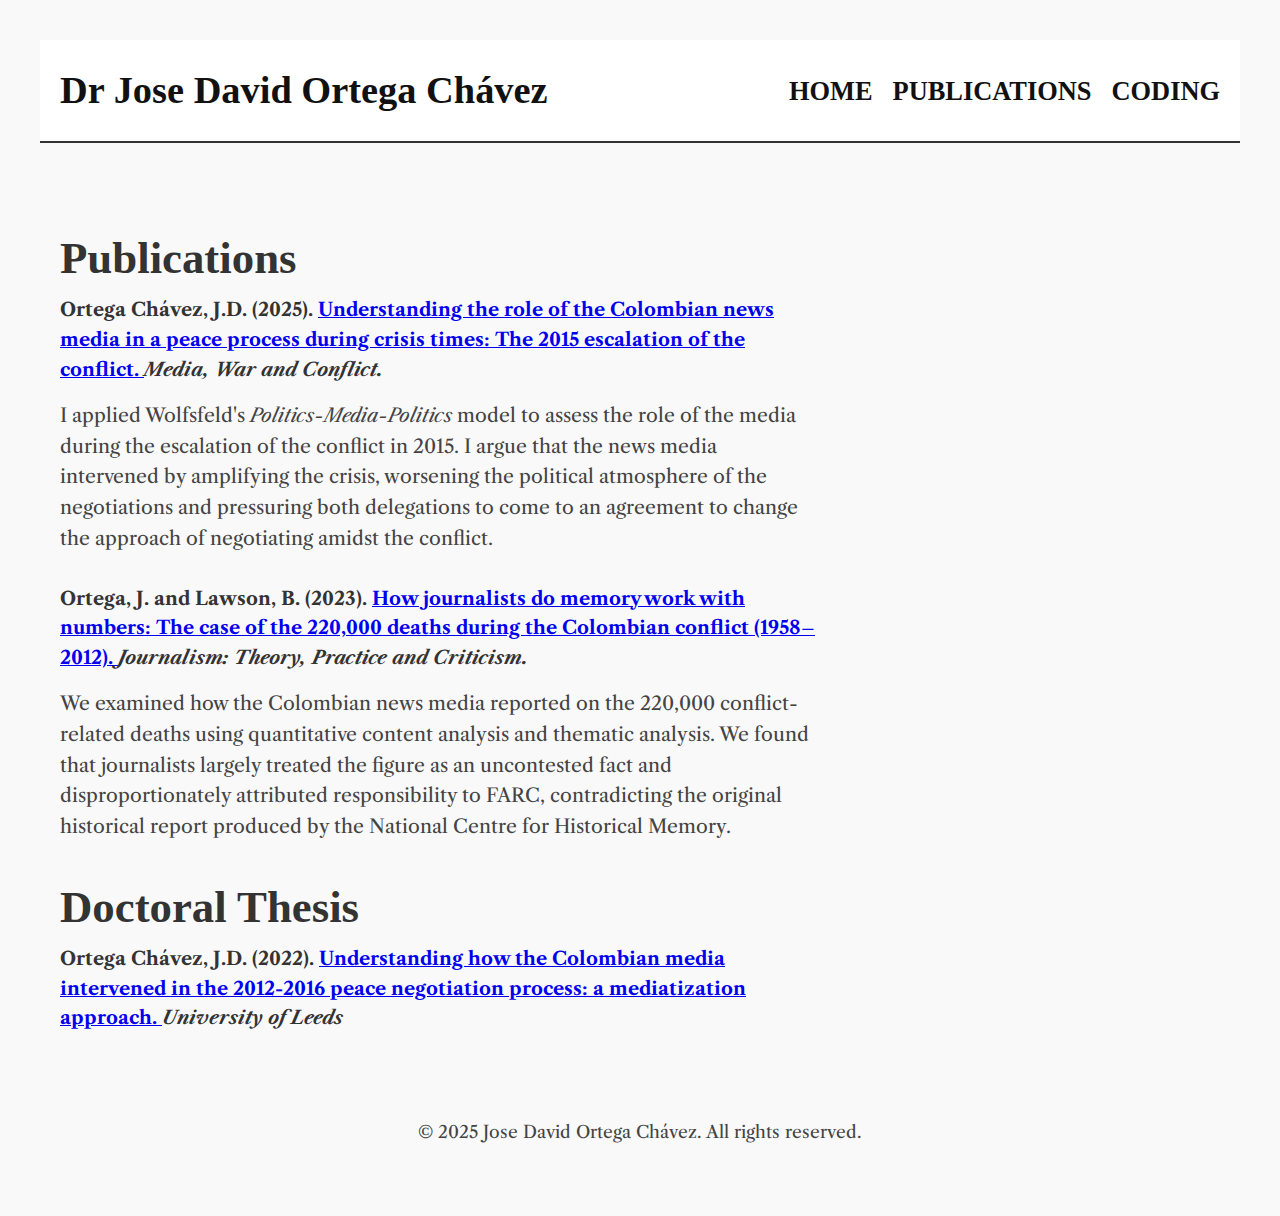
==== pages/publications.html @ 27f41fe3 "First version of the website with Home and Publications pages" ====
<!DOCTYPE html>
<html lang="en">
<head>
    <meta charset="UTF-8">
    <meta name="viewport" content="width=device-width, initial-scale=1.0">
    <title>Publications - Jose David Ortega Chávez</title>
    <link rel="stylesheet" href="../css/style.css">
    <link href="https://fonts.googleapis.com/css2?family=Libre+Caslon+Text:wght@400;700&display=swap" rel="stylesheet">
</head>
<body>
    <header class="banner">
        <h3>Dr Jose David Ortega Chávez</h3>
        <nav>
            <ul>
                <li><a href="../index.html">Home</a></li>
                <li><a href="publications.html">Publications</a></li>
                <li><a href="#">Coding</a></li>
            </ul>
        </nav>
    </header>

    <main>
        <h1>Publications</h1>
        <h3>
            Ortega Chávez, J.D. (2025). 
            <a href="https://journals.sagepub.com/doi/full/10.1177/17506352241307012" target="_blank">
                Understanding the role of the Colombian news media in a peace process during crisis times: The 2015 escalation of the conflict.
            </a> 
            <i>Media, War and Conflict.</i>
        </h3>
            <p>
            I applied Wolfsfeld's <i>Politics-Media-Politics</i> model to assess the role of the media during the escalation of the conflict in 2015. I argue that the news media intervened by amplifying the crisis, worsening the political atmosphere of the negotiations and pressuring both delegations to come to an agreement to change the approach of negotiating amidst the conflict. 
            </p>
        <P></P> 
        <h3>
            Ortega, J. and Lawson, B. (2023). 
            <a href="https://journals.sagepub.com/doi/full/10.1177/14648849221075434" target="_blank">
                How journalists do memory work with numbers: The case of the 220,000 deaths during the Colombian conflict (1958–2012).
            </a> 
            <i> Journalism: Theory, Practice and Criticism.</i>
        </h3>
             <P>
            We examined how the Colombian news media reported on the 220,000 conflict-related deaths using quantitative content analysis and thematic analysis. We found that journalists largely treated the figure as an uncontested fact and disproportionately attributed responsibility to FARC, contradicting the original historical report produced by the National Centre for Historical Memory.
            </P> 

        <h1>Doctoral Thesis</h1>
        <h3>
            Ortega Chávez, J.D. (2022).
            <a href="https://etheses.whiterose.ac.uk/id/eprint/31841/" target="_blank">
                Understanding how the Colombian media intervened in the 2012-2016 peace negotiation process: a mediatization approach.
            </a>
            <i>University of Leeds</i>
        </h3>

       
    </main>

    <footer>
        <p>&copy; 2025 Jose David Ortega Chávez. All rights reserved.</p>
    </footer>
</body>
</html>
---- css/style.css ----
/* Reset browser default styles */
* {
    margin: 0;
    padding: 0;
    box-sizing: border-box;
}

/* General styles */
body {
    font-family: 'Libre Caslon Text', serif; 
    background-color: #f9f9f9; 
    color: #333; 
    text-align: center;
    padding: 40px;
    line-height: 1.6;
}

/* Header */
header {
    display:flex;
    justify-content: space-between;
    align-items: center;
    padding: 20px 40px;
    background: white;
}

header h3 {
    font-family: 'Playfair Display', serif;
    font-size: 1.6em !important;
    font-weight: 700;
    color: #111;
    margin: 0;
}

.banner {
    text-align: center;
    font-size: 24px;
    font-weight: bold;
    padding: 20px;
    border-bottom: 2px solid #333;
}

/* Navigation Menu */
nav ul {
    list-style: none;
    display: flex; 
    gap: 20px;
}

nav ul li {
    display: inline;
}

nav ul li a {
    font-family: 'Playfair Display', serif; 
    font-size: 1.1em;
    font-weight: 700;
    text-transform: uppercase;
    color: #111;
    text-decoration: none;
}

nav ul li a:hover {
    color: #aa0000; 
}

/*Align navigation to top Right*/
nav{
    margin-left: auto; 
}

/*Add 'main' styles here */
main {
    text-align: left;  
    max-width: 800px;  
    margin: 40px 0; 
    padding: 20px;
    margin-left: 10 px;
}

h3 {
    margin-bottom: 15px; /* Space between title and description */
}

p {
    margin-bottom: 30px; /* Space between each publication */
}
/* Headings */
h1, h2 {
    font-family: 'Playfair Display', serif; 
    font-size: 2.8em;
    font-weight: 700;
    margin-top: 20px;
}

/* Paragraphs */
p {
    font-size: 1.2em;
    color: #444;
    margin-top: 10px;
    max-width: 800px;
    margin-left: auto;
    margin-right: auto;
}

/* Footer */
footer {
    margin-top: 50px;
    font-size: 0.9em;
    color: #777;
    
}
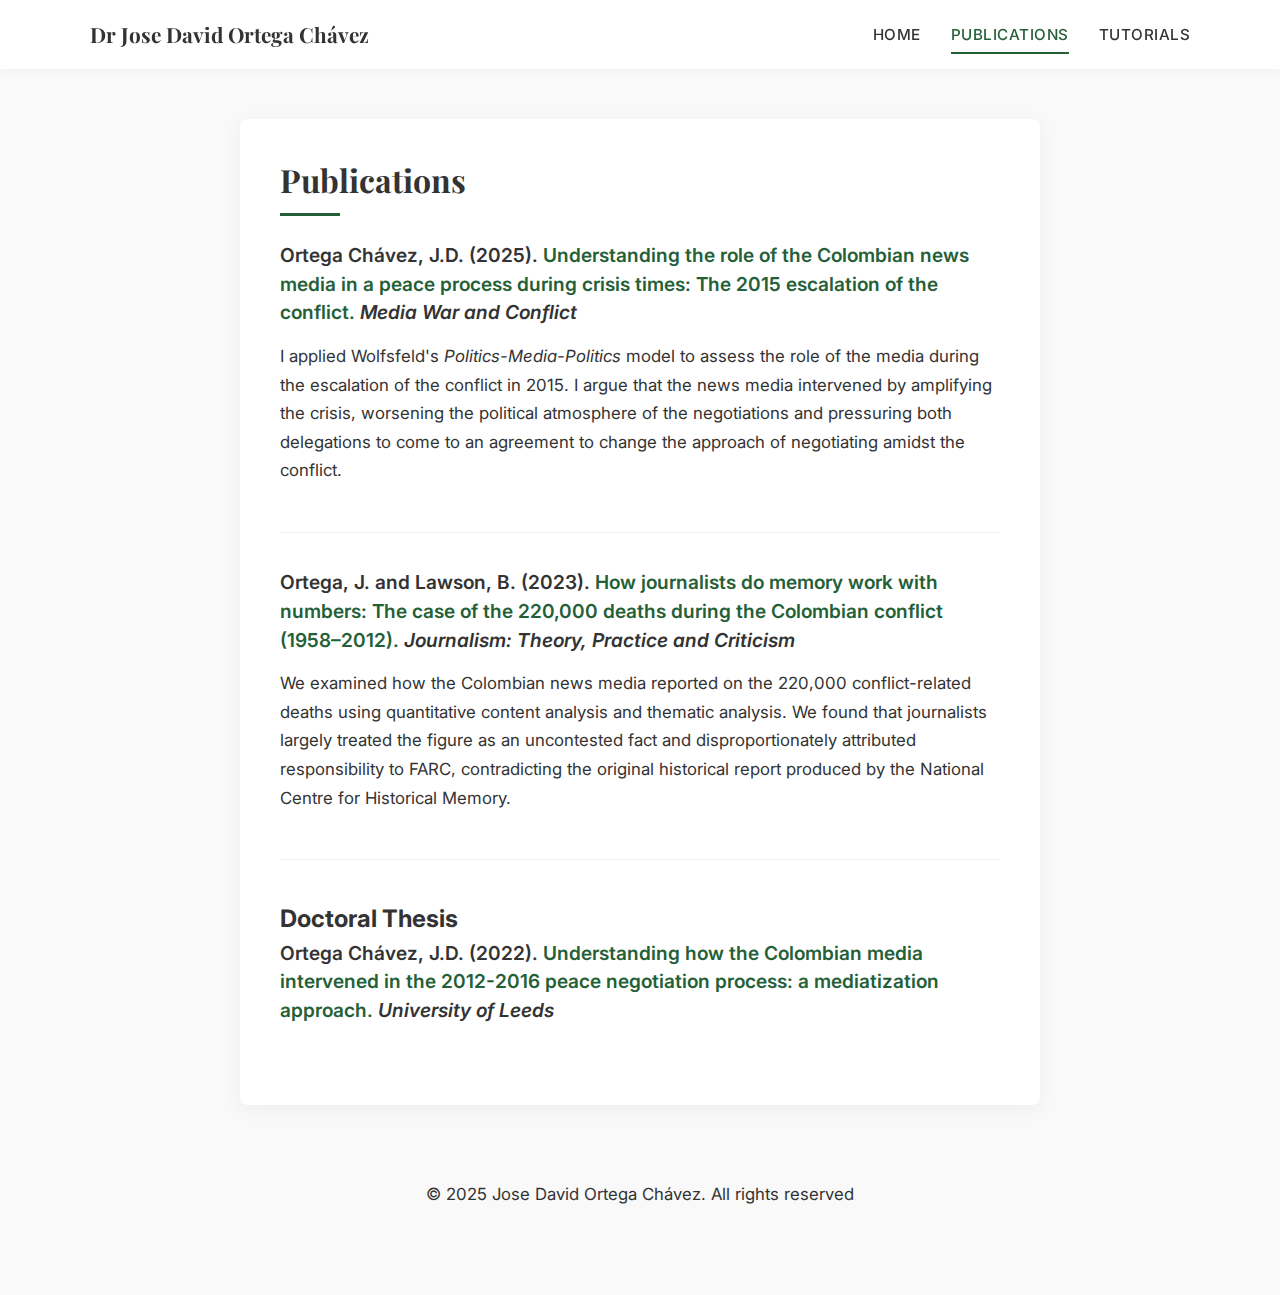
==== commit b46af99e: "Home and Publications okay with profile picture" ====
--- a/pages/publications.html
+++ b/pages/publications.html
@@ -1,62 +1,80 @@
 <!DOCTYPE html>
 <html lang="en">
-<head>
-    <meta charset="UTF-8">
-    <meta name="viewport" content="width=device-width, initial-scale=1.0">
-    <title>Publications - Jose David Ortega Chávez</title>
-    <link rel="stylesheet" href="../css/style.css">
-    <link href="https://fonts.googleapis.com/css2?family=Libre+Caslon+Text:wght@400;700&display=swap" rel="stylesheet">
-</head>
-<body>
-    <header class="banner">
-        <h3>Dr Jose David Ortega Chávez</h3>
-        <nav>
-            <ul>
-                <li><a href="../index.html">Home</a></li>
-                <li><a href="publications.html">Publications</a></li>
-                <li><a href="#">Coding</a></li>
-            </ul>
-        </nav>
-    </header>
+    <head>
+        <meta charset="UTF-8">
+        <meta name="viewport" content="width=device-width, initial-scale=1.0">
+        <meta name="description" content="Publications by Dr. Jose David Ortega Chávez on political communication, peace negotiations and computational text analysis" />
+        <title>Publications - Jose David Ortega Chávez</title>
+        <link rel="stylesheet" href="../css/style.css">
+        <link href="https://fonts.googleapis.com/css2?family=Inter:wght@300;400;500;700&family=Playfair+Display:wght@400;700&display=swap" rel="stylesheet">
+        <link rel="icon" type="image/x-icon" href="favicon.ico">
+    </head>
+    <body>
+        <header>
+            <div class="container">
+                <div class="header-content">
+                    <h3>Dr Jose David Ortega Chávez</h3>
+                    <nav>
+                        <ul>
+                            <li><a href="../index.html">Home</a></li>
+                            <li><a href="publications.html" class="active">Publications</a></li>
+                            <li><a href="#">Tutorials</a></li>
+                        </ul>
+                    </nav>
+                </div>
+            </div>
+        </header>
 
-    <main>
-        <h1>Publications</h1>
-        <h3>
-            Ortega Chávez, J.D. (2025). 
-            <a href="https://journals.sagepub.com/doi/full/10.1177/17506352241307012" target="_blank">
-                Understanding the role of the Colombian news media in a peace process during crisis times: The 2015 escalation of the conflict.
-            </a> 
-            <i>Media, War and Conflict.</i>
-        </h3>
-            <p>
-            I applied Wolfsfeld's <i>Politics-Media-Politics</i> model to assess the role of the media during the escalation of the conflict in 2015. I argue that the news media intervened by amplifying the crisis, worsening the political atmosphere of the negotiations and pressuring both delegations to come to an agreement to change the approach of negotiating amidst the conflict. 
-            </p>
-        <P></P> 
-        <h3>
-            Ortega, J. and Lawson, B. (2023). 
-            <a href="https://journals.sagepub.com/doi/full/10.1177/14648849221075434" target="_blank">
-                How journalists do memory work with numbers: The case of the 220,000 deaths during the Colombian conflict (1958–2012).
-            </a> 
-            <i> Journalism: Theory, Practice and Criticism.</i>
-        </h3>
-             <P>
-            We examined how the Colombian news media reported on the 220,000 conflict-related deaths using quantitative content analysis and thematic analysis. We found that journalists largely treated the figure as an uncontested fact and disproportionately attributed responsibility to FARC, contradicting the original historical report produced by the National Centre for Historical Memory.
-            </P> 
+        <main>
+            <div class="publications-section">
+                <h1>Publications</h1>
+                
+                <div class="publication-item">
+                    <h3>
+                        Ortega Chávez, J.D. (2025). 
+                        <a href="https://journals.sagepub.com/doi/full/10.1177/17506352241307012" target="_blank" rel="noopener noreferrer">
+                            Understanding the role of the Colombian news media in a peace process during crisis times: The 2015 escalation of the conflict.
+                        </a> 
+                        <i>Media War and Conflict</i>
+                    </h3>
+                    <p>
+                        I applied Wolfsfeld's <i>Politics-Media-Politics</i> model to assess the role of the media during the escalation of the conflict in 2015. I argue that the news media intervened by amplifying the crisis, worsening the political atmosphere of the negotiations and pressuring both delegations to come to an agreement to change the approach of negotiating amidst the conflict. 
+                    </p>
+                </div>
+                
+                <div class="publication-item">
+                    <h3>
+                        Ortega, J. and Lawson, B. (2023). 
+                        <a href="https://journals.sagepub.com/doi/full/10.1177/14648849221075434" target="_blank" rel="noopener noreferrer">
+                            How journalists do memory work with numbers: The case of the 220,000 deaths during the Colombian conflict (1958–2012).
+                        </a> 
+                        <i>Journalism: Theory, Practice and Criticism</i>
+                    </h3>
+                    <p>
+                        We examined how the Colombian news media reported on the 220,000 conflict-related deaths using quantitative content analysis and thematic analysis. We found that journalists largely treated the figure as an uncontested fact and disproportionately attributed responsibility to FARC, contradicting the original historical report produced by the National Centre for Historical Memory.
+                    </p> 
+                </div>
 
-        <h1>Doctoral Thesis</h1>
-        <h3>
-            Ortega Chávez, J.D. (2022).
-            <a href="https://etheses.whiterose.ac.uk/id/eprint/31841/" target="_blank">
-                Understanding how the Colombian media intervened in the 2012-2016 peace negotiation process: a mediatization approach.
-            </a>
-            <i>University of Leeds</i>
-        </h3>
-
-       
-    </main>
-
-    <footer>
-        <p>&copy; 2025 Jose David Ortega Chávez. All rights reserved.</p>
-    </footer>
-</body>
+                <div class="thesis-section">
+                    <h2>Doctoral Thesis</h2>
+                    <div class="publication-item">
+                        <h3>
+                            Ortega Chávez, J.D. (2022).
+                            <a href="https://etheses.whiterose.ac.uk/id/eprint/31841/" target="_blank" rel="noopener noreferrer">
+                                Understanding how the Colombian media intervened in the 2012-2016 peace negotiation process: a mediatization approach.
+                            </a>
+                            <i>University of Leeds</i>
+                        </h3>
+                    </div>
+                </div>
+            </div>
+        </main>
+        
+        <footer>
+            <div class="footer-content">
+                <p>&copy; 2025 Jose David Ortega Chávez. All rights reserved</p>
+                </a>
+            </div>
+        </footer>
+    </body>
 </html>--- a/css/style.css
+++ b/css/style.css
@@ -6,108 +6,384 @@
 }
 
 /* General styles */
+:root {
+    --primary-color: #255F38;
+    --primary-light: rgba(37, 95, 56, 0.08);
+    --text-color: #333;
+    --light-text: #666;
+    --background: #f9f9f9;
+    --card-bg: #fff;
+    --border-radius: 8px;
+    --transition: all 0.3s ease;
+    --shadow: 0 4px 20px rgba(0, 0, 0, 0.05);
+}
+
 body {
-    font-family: 'Libre Caslon Text', serif; 
-    background-color: #f9f9f9; 
-    color: #333; 
-    text-align: center;
-    padding: 40px;
+    font-family: 'Inter', sans-serif;
+    background-color: var(--background);
+    color: var(--text-color);
     line-height: 1.6;
+    margin: 0;
+    padding: 0;
+}
+
+.container {
+    max-width: 1140px;
+    margin: 0 auto;
+    padding: 0 20px;
 }
 
 /* Header */
 header {
-    display:flex;
+    background: var(--card-bg);
+    box-shadow: 0 2px 10px rgba(0, 0, 0, 0.03);
+    padding: 18px 0;
+    position: sticky;
+    top: 0;
+    z-index: 100;
+}
+
+.header-content {
+    display: flex;
     justify-content: space-between;
     align-items: center;
-    padding: 20px 40px;
-    background: white;
 }
 
 header h3 {
     font-family: 'Playfair Display', serif;
-    font-size: 1.6em !important;
+    font-size: 1.3rem;
     font-weight: 700;
-    color: #111;
+    color: var(--text-color);
     margin: 0;
-}
-
-.banner {
-    text-align: center;
-    font-size: 24px;
-    font-weight: bold;
-    padding: 20px;
-    border-bottom: 2px solid #333;
 }
 
 /* Navigation Menu */
 nav ul {
     list-style: none;
-    display: flex; 
-    gap: 20px;
-}
-
-nav ul li {
-    display: inline;
+    display: flex;
+    gap: 30px;
 }
 
 nav ul li a {
-    font-family: 'Playfair Display', serif; 
-    font-size: 1.1em;
+    font-size: 0.95rem;
+    font-weight: 500;
+    text-transform: uppercase;
+    color: var(--text-color);
+    text-decoration: none;
+    transition: var(--transition);
+    letter-spacing: 0.5px;
+    padding-bottom: 5px;
+    position: relative;
+}
+
+nav ul li a:hover, nav ul li a.active {
+    color: var(--primary-color);
+}
+
+nav ul li a::after {
+    content: '';
+    position: absolute;
+    width: 0;
+    height: 2px;
+    bottom: -5px;
+    left: 0;
+    background-color: var(--primary-color);
+    transition: var(--transition);
+}
+
+nav ul li a:hover::after, nav ul li a.active::after {
+    width: 100%;
+}
+
+/* Main Content */
+main {
+    padding: 0;
+    margin: 50px auto;
+    max-width: 800px;
+}
+
+.profile-section, .publications-section {
+    background-color: var(--card-bg);
+    padding: 40px;
+    border-radius: var(--border-radius);
+    box-shadow: var(--shadow);
+}
+
+/* Two-column layout */
+.two-column-layout {
+    display: flex;
+    gap: 30px;
+}
+
+.left-column {
+    width: 35%;
+    flex-shrink: 0;
+}
+
+.right-column {
+    flex: 1;
+}
+
+/* Profile image */
+.profile-image {
+    width: 100%;
+    aspect-ratio: 1/1;
+    border-radius: 8px;
+    overflow: hidden;
+    box-shadow: var(--shadow);
+    margin-bottom: 25px;
+}
+
+.profile-image img {
+    width: 100%;
+    height: 100%;
+    object-fit: cover;
+    display: block;
+}
+
+/* Research Interests */
+.research-interests {
+    margin-bottom: 25px;
+}
+
+.research-interests h2 {
+    font-size: 1.2rem;
+    margin: 0 0 12px 0;
+    color: var(--primary-color);
+}
+
+.interests-list {
+    list-style: none;
+}
+
+.interests-list li {
+    padding: 6px 0;
+    font-size: 0.95rem;
+    position: relative;
+    padding-left: 20px;
+}
+
+.interests-list li::before {
+    content: '';
+    position: absolute;
+    left: 0;
+    top: 14px;
+    width: 8px;
+    height: 8px;
+    background-color: var(--primary-color);
+    border-radius: 50%;
+}
+
+/* Contact section */
+.contact-section h2 {
+    font-size: 1.2rem;
+    margin: 0 0 12px 0;
+    color: var(--primary-color);
+}
+
+.contact-links {
+    display: flex;
+    flex-direction: column;
+    gap: 10px;
+}
+
+.contact-link {
+    display: flex;
+    align-items: center;
+    gap: 8px;
+    font-size: 0.9rem;
+    color: var(--text-color);
+    text-decoration: none;
+    transition: var(--transition);
+    padding: 5px 0;
+}
+
+.contact-link:hover {
+    color: var(--primary-color);
+    transform: translateX(3px);
+}
+
+.contact-link svg {
+    stroke: var(--primary-color);
+}
+
+/* About content */
+.about-content {
+    margin-top: 0;
+}
+
+h1 {
+    font-family: 'Playfair Display', serif;
+    font-size: 2rem;
+    color: var(--text-color);
+    margin-bottom: 25px;
     font-weight: 700;
-    text-transform: uppercase;
-    color: #111;
+    line-height: 1.3;
+    position: relative;
+    padding-bottom: 15px;
+}
+
+h1::after {
+    content: '';
+    position: absolute;
+    bottom: 0;
+    left: 0;
+    height: 3px;
+    width: 60px;
+    background-color: var(--primary-color);
+}
+
+p {
+    font-size: 1.05rem;
+    color: var(--text-color);
+    margin-bottom: 22px;
+    line-height: 1.7;
+}
+
+/* Strong emphasis */
+strong {
+    color: var(--primary-color);
+    font-weight: 600;
+}
+
+/* Publications page */
+.publication-item {
+    margin-bottom: 35px;
+    padding-bottom: 25px;
+    border-bottom: 1px solid rgba(0,0,0,0.05);
+}
+
+.publication-item:last-child {
+    border-bottom: none;
+    margin-bottom: 0;
+}
+
+.publication-item h3 {
+    font-size: 1.2rem;
+    line-height: 1.5;
+    margin-bottom: 15px;
+    font-weight: 600;
+}
+
+.publication-item a {
+    color: var(--primary-color);
     text-decoration: none;
-}
-
-nav ul li a:hover {
-    color: #aa0000; 
-}
-
-/*Align navigation to top Right*/
-nav{
-    margin-left: auto; 
-}
-
-/*Add 'main' styles here */
-main {
-    text-align: left;  
-    max-width: 800px;  
-    margin: 40px 0; 
-    padding: 20px;
-    margin-left: 10 px;
-}
-
-h3 {
-    margin-bottom: 15px; /* Space between title and description */
-}
-
-p {
-    margin-bottom: 30px; /* Space between each publication */
-}
-/* Headings */
-h1, h2 {
-    font-family: 'Playfair Display', serif; 
-    font-size: 2.8em;
-    font-weight: 700;
-    margin-top: 20px;
-}
-
-/* Paragraphs */
-p {
-    font-size: 1.2em;
-    color: #444;
-    margin-top: 10px;
-    max-width: 800px;
-    margin-left: auto;
-    margin-right: auto;
+    transition: var(--transition);
+}
+
+.publication-item a:hover {
+    text-decoration: underline;
+}
+
+
+.thesis-section {
+    margin-top: 40px;
 }
 
 /* Footer */
 footer {
-    margin-top: 50px;
-    font-size: 0.9em;
-    color: #777;
-    
-}
-
+    padding: 25px 0;
+    text-align: center;
+    color: var(--light-text);
+    max-width: 800px;
+    margin: 0 auto 40px;
+}
+
+.footer-content {
+    display: flex;
+    justify-content: center;
+    align-items: center;
+}
+
+/* Responsive Design */
+@media (max-width: 768px) {
+    .header-content {
+        flex-direction: column;
+        text-align: center;
+    }
+    
+    nav {
+        margin-top: 15px;
+    }
+    
+    nav ul {
+        gap: 20px;
+    }
+    
+    .profile-section, .publications-section {
+        padding: 25px;
+        margin: 20px;
+    }
+    
+    /* Force bio (right-column) to appear first and profile (left-column) second */
+    .two-column-layout {
+        display: flex;
+        flex-direction: column;
+    }
+
+    .right-column {
+        order: -1; /* Bio should be first */
+        width: 100%;
+        text-align: center;
+    }
+    
+    .left-column {
+        order: 1; /* Profile should move below */
+        width: 100%;
+        display: flex;
+        flex-direction: column;
+        align-items: center;
+    }
+
+    .profile-image {
+        width: 220px;
+        border-radius: 50%;
+        border: 3px solid rgba(37, 95, 56, 0.1);
+    }
+    
+    .research-interests, .contact-section {
+        width: 100%;
+        text-align: center;
+    }
+    
+    .interests-list li {
+        text-align: left;
+    }
+    
+    .contact-links {
+        align-items: center;
+    }
+    
+    .footer-content {
+        flex-direction: column;
+        gap: 15px;
+    }
+    
+    h1 {
+        font-size: 1.8rem;
+        text-align: center;
+    }
+    
+    h1::after {
+        left: 50%;
+        transform: translateX(-50%);
+    }
+}
+
+@media (max-width: 480px) {
+    nav ul {
+        gap: 15px;
+    }
+    
+    nav ul li a {
+        font-size: 0.85rem;
+    }
+    
+    h1 {
+        font-size: 1.6rem;
+    }
+    
+    .publication-item h3 {
+        font-size: 1.15rem;
+    }
+}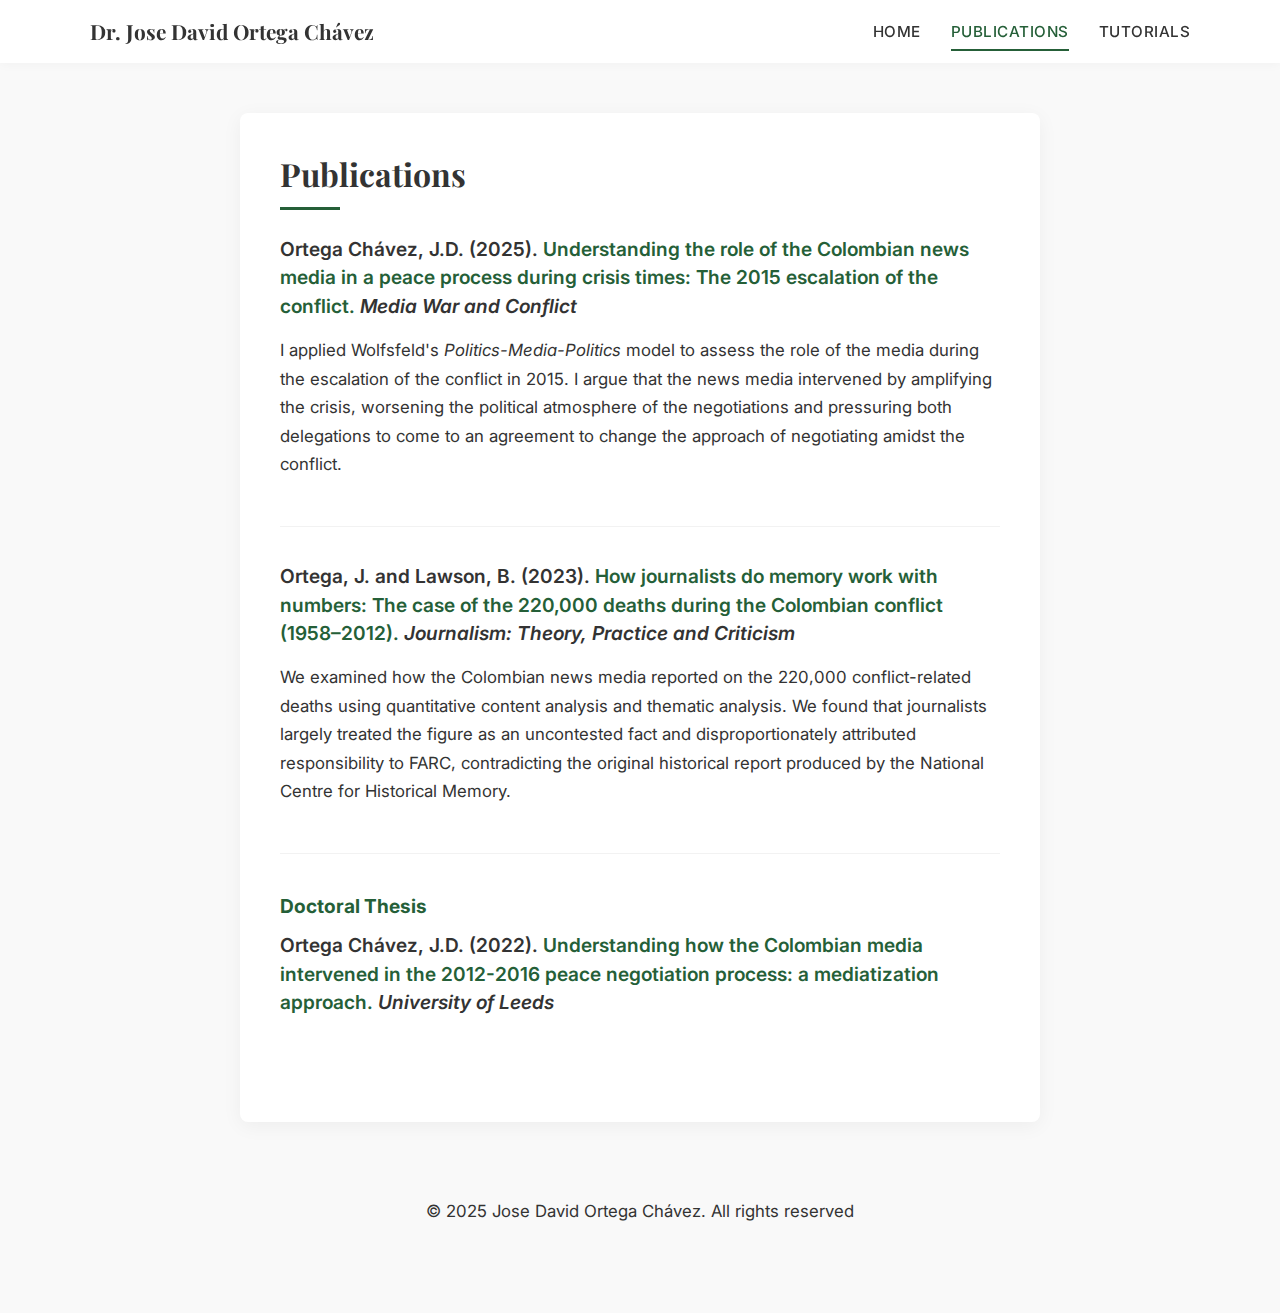
==== commit ada9eb8c: "Code Optimized for Better Structured and SEO" ====
--- a/pages/publications.html
+++ b/pages/publications.html
@@ -4,31 +4,34 @@
         <meta charset="UTF-8">
         <meta name="viewport" content="width=device-width, initial-scale=1.0">
         <meta name="description" content="Publications by Dr. Jose David Ortega Chávez on political communication, peace negotiations and computational text analysis" />
-        <title>Publications - Jose David Ortega Chávez</title>
+        <title>Publications - Dr. Jose David Ortega Chávez</title>
         <link rel="stylesheet" href="../css/style.css">
         <link href="https://fonts.googleapis.com/css2?family=Inter:wght@300;400;500;700&family=Playfair+Display:wght@400;700&display=swap" rel="stylesheet">
-        <link rel="icon" type="image/x-icon" href="favicon.ico">
+        <link rel="icon" type="image/x-icon" href="../favicon.ico">
     </head>
     <body>
-        <header>
+        <!-- HEADER SECTION -->
+        <header class="site-header">
             <div class="container">
                 <div class="header-content">
-                    <h3>Dr Jose David Ortega Chávez</h3>
-                    <nav>
-                        <ul>
+                    <h3 class="site-title">Dr. Jose David Ortega Chávez</h3>
+                    <nav class="main-navigation" aria-label="Main navigation">
+                        <ul class="nav-list">
                             <li><a href="../index.html">Home</a></li>
-                            <li><a href="publications.html" class="active">Publications</a></li>
-                            <li><a href="#">Tutorials</a></li>
+                            <li><a href="publications.html" class="active" aria-current="page">Publications</a></li>
+                            <li><a href="tutorials.html">Tutorials</a></li>
                         </ul>
                     </nav>
                 </div>
             </div>
         </header>
 
-        <main>
-            <div class="publications-section">
-                <h1>Publications</h1>
+        <!-- MAIN CONTENT -->
+        <main class="site-main">
+            <div class="content-section publications-section">
+                <h1 class="section-title">Publications</h1>
                 
+                <!-- PUBLICATION TEMPLATE - Copy this for new publications -->
                 <div class="publication-item">
                     <h3>
                         Ortega Chávez, J.D. (2025). 
@@ -55,8 +58,8 @@
                     </p> 
                 </div>
 
-                <div class="thesis-section">
-                    <h2>Doctoral Thesis</h2>
+                <div class="content-subsection thesis-section">
+                    <h2 class="subsection-title">Doctoral Thesis</h2>
                     <div class="publication-item">
                         <h3>
                             Ortega Chávez, J.D. (2022).
@@ -70,10 +73,12 @@
             </div>
         </main>
         
-        <footer>
-            <div class="footer-content">
-                <p>&copy; 2025 Jose David Ortega Chávez. All rights reserved</p>
-                </a>
+        <!-- FOOTER SECTION -->
+        <footer class="site-footer">
+            <div class="container">
+                <div class="footer-content">
+                    <p>&copy; 2025 Jose David Ortega Chávez. All rights reserved</p>
+                </div>
             </div>
         </footer>
     </body>
--- a/css/style.css
+++ b/css/style.css
@@ -1,3 +1,28 @@
+/* ===========================================
+   1. VARIABLES & RESET 
+   =========================================== */
+   :root {
+    /* Colors - Edit these to change your site color scheme */
+    --primary-color: #255F38;           /* Main brand color (green) */
+    --primary-light: rgba(37, 95, 56, 0.08); /* Light version for backgrounds */
+    --text-color: #333;                 /* Main text color */
+    --light-text: #666;                 /* Secondary text color */
+    --background: #f9f9f9;              /* Page background */
+    --card-bg: #fff;                    /* Card/section background */
+    
+    /* Spacing & Size */
+    --container-width: 1140px;          /* Maximum width of content */
+    --content-width: 800px;             /* Width for main content */
+    --border-radius: 8px;               /* Rounded corners */
+    --small-gap: 10px;                  /* Small spacing between elements */
+    --medium-gap: 25px;                 /* Medium spacing between elements */
+    --large-gap: 40px;                  /* Large spacing between elements */
+    
+    /* Effects */
+    --transition: all 0.3s ease;        /* Smooth transitions */
+    --shadow: 0 4px 20px rgba(0, 0, 0, 0.05); /* Box shadow effect */
+}
+
 /* Reset browser default styles */
 * {
     margin: 0;
@@ -5,19 +30,9 @@
     box-sizing: border-box;
 }
 
-/* General styles */
-:root {
-    --primary-color: #255F38;
-    --primary-light: rgba(37, 95, 56, 0.08);
-    --text-color: #333;
-    --light-text: #666;
-    --background: #f9f9f9;
-    --card-bg: #fff;
-    --border-radius: 8px;
-    --transition: all 0.3s ease;
-    --shadow: 0 4px 20px rgba(0, 0, 0, 0.05);
-}
-
+/* ===========================================
+   2. BASIC LAYOUT
+   =========================================== */
 body {
     font-family: 'Inter', sans-serif;
     background-color: var(--background);
@@ -28,13 +43,94 @@
 }
 
 .container {
-    max-width: 1140px;
+    max-width: var(--container-width);
     margin: 0 auto;
     padding: 0 20px;
 }
 
-/* Header */
-header {
+main {
+    padding: 0;
+    margin: 50px auto;
+    max-width: var(--content-width);
+}
+
+/* Section styling */
+.content-section,
+.profile-section, 
+.publications-section,
+.tutorials-section {
+    background-color: var(--card-bg);
+    padding: var(--large-gap);
+    border-radius: var(--border-radius);
+    box-shadow: var(--shadow);
+    margin-bottom: var(--medium-gap);
+}
+
+/* Two-column layout - used in profile section */
+.two-column-layout {
+    display: flex;
+    gap: 30px;
+}
+
+.left-column {
+    width: 35%;
+    flex-shrink: 0;
+}
+
+.right-column {
+    flex: 1;
+}
+
+/* ===========================================
+   3. TYPOGRAPHY
+   =========================================== */
+h1, h2, h3 {
+    font-weight: 700;
+    line-height: 1.3;
+}
+
+.section-title {
+    font-family: 'Playfair Display', serif;
+    font-size: 2rem;
+    color: var(--text-color);
+    margin-bottom: var(--medium-gap);
+    padding-bottom: 15px;
+    position: relative;
+}
+
+.section-title::after {
+    content: '';
+    position: absolute;
+    bottom: 0;
+    left: 0;
+    height: 3px;
+    width: 60px;
+    background-color: var(--primary-color);
+}
+
+.subsection-title {
+    font-size: 1.2rem;
+    margin: 0 0 12px 0;
+    color: var(--primary-color);
+}
+
+p {
+    font-size: 1.05rem;
+    color: var(--text-color);
+    margin-bottom: 22px;
+    line-height: 1.7;
+}
+
+/* Text emphasis */
+strong {
+    color: var(--primary-color);
+    font-weight: 600;
+}
+
+/* ===========================================
+   4. HEADER & NAVIGATION
+   =========================================== */
+header, .site-header {
     background: var(--card-bg);
     box-shadow: 0 2px 10px rgba(0, 0, 0, 0.03);
     padding: 18px 0;
@@ -49,7 +145,7 @@
     align-items: center;
 }
 
-header h3 {
+.site-title {
     font-family: 'Playfair Display', serif;
     font-size: 1.3rem;
     font-weight: 700;
@@ -58,13 +154,13 @@
 }
 
 /* Navigation Menu */
-nav ul {
+.nav-list {
     list-style: none;
     display: flex;
     gap: 30px;
 }
 
-nav ul li a {
+.nav-list a {
     font-size: 0.95rem;
     font-weight: 500;
     text-transform: uppercase;
@@ -76,11 +172,12 @@
     position: relative;
 }
 
-nav ul li a:hover, nav ul li a.active {
-    color: var(--primary-color);
-}
-
-nav ul li a::after {
+.nav-list a:hover, 
+.nav-list a.active {
+    color: var(--primary-color);
+}
+
+.nav-list a::after {
     content: '';
     position: absolute;
     width: 0;
@@ -91,47 +188,22 @@
     transition: var(--transition);
 }
 
-nav ul li a:hover::after, nav ul li a.active::after {
+.nav-list a:hover::after, 
+.nav-list a.active::after {
     width: 100%;
 }
 
-/* Main Content */
-main {
-    padding: 0;
-    margin: 50px auto;
-    max-width: 800px;
-}
-
-.profile-section, .publications-section {
-    background-color: var(--card-bg);
-    padding: 40px;
-    border-radius: var(--border-radius);
-    box-shadow: var(--shadow);
-}
-
-/* Two-column layout */
-.two-column-layout {
-    display: flex;
-    gap: 30px;
-}
-
-.left-column {
-    width: 35%;
-    flex-shrink: 0;
-}
-
-.right-column {
-    flex: 1;
-}
-
+/* ===========================================
+   5. PROFILE SECTION
+   =========================================== */
 /* Profile image */
 .profile-image {
     width: 100%;
     aspect-ratio: 1/1;
-    border-radius: 8px;
+    border-radius: var(--border-radius);
     overflow: hidden;
     box-shadow: var(--shadow);
-    margin-bottom: 25px;
+    margin-bottom: var(--medium-gap);
 }
 
 .profile-image img {
@@ -143,13 +215,7 @@
 
 /* Research Interests */
 .research-interests {
-    margin-bottom: 25px;
-}
-
-.research-interests h2 {
-    font-size: 1.2rem;
-    margin: 0 0 12px 0;
-    color: var(--primary-color);
+    margin-bottom: var(--medium-gap);
 }
 
 .interests-list {
@@ -174,17 +240,22 @@
     border-radius: 50%;
 }
 
-/* Contact section */
-.contact-section h2 {
-    font-size: 1.2rem;
-    margin: 0 0 12px 0;
-    color: var(--primary-color);
+/* About content */
+.about-content {
+    margin-top: 0;
+}
+
+/* ===========================================
+   6. CONTACT SECTION
+   =========================================== */
+.contact-section {
+    margin-bottom: var(--medium-gap);
 }
 
 .contact-links {
     display: flex;
     flex-direction: column;
-    gap: 10px;
+    gap: var(--small-gap);
 }
 
 .contact-link {
@@ -203,50 +274,14 @@
     transform: translateX(3px);
 }
 
-.contact-link svg {
-    stroke: var(--primary-color);
-}
-
-/* About content */
-.about-content {
-    margin-top: 0;
-}
-
-h1 {
-    font-family: 'Playfair Display', serif;
-    font-size: 2rem;
-    color: var(--text-color);
-    margin-bottom: 25px;
-    font-weight: 700;
-    line-height: 1.3;
-    position: relative;
-    padding-bottom: 15px;
-}
-
-h1::after {
-    content: '';
-    position: absolute;
-    bottom: 0;
-    left: 0;
-    height: 3px;
-    width: 60px;
-    background-color: var(--primary-color);
-}
-
-p {
-    font-size: 1.05rem;
-    color: var(--text-color);
-    margin-bottom: 22px;
-    line-height: 1.7;
-}
-
-/* Strong emphasis */
-strong {
-    color: var(--primary-color);
-    font-weight: 600;
-}
-
-/* Publications page */
+.contact-icon {
+    width: 16px;
+    height: 16px;
+}
+
+/* ===========================================
+   7. PUBLICATIONS PAGE
+   =========================================== */
 .publication-item {
     margin-bottom: 35px;
     padding-bottom: 25px;
@@ -275,17 +310,56 @@
     text-decoration: underline;
 }
 
-
 .thesis-section {
-    margin-top: 40px;
-}
-
-/* Footer */
-footer {
+    margin-top: var(--large-gap);
+}
+
+/* ===========================================
+   8. TUTORIALS PAGE
+   =========================================== */
+.coming-soon-section {
+    padding: var(--medium-gap);
+    background-color: var(--primary-light);
+    border-radius: var(--border-radius);
+    text-align: center;
+}
+
+.tutorial-item {
+    margin-bottom: 30px;
+    padding-bottom: 20px;
+    border-bottom: 1px solid rgba(0,0,0,0.05);
+}
+
+.tutorial-item h3 {
+    font-size: 1.2rem;
+    margin-bottom: 10px;
+}
+
+.tutorial-link {
+    display: inline-block;
+    margin-top: 10px;
+    color: var(--primary-color);
+    text-decoration: none;
+    font-weight: 500;
+    transition: var(--transition);
+}
+
+.tutorial-link:hover {
+    text-decoration: underline;
+}
+
+.content-subsection {
+    margin-bottom: var(--medium-gap);
+}
+
+/* ===========================================
+   9. FOOTER
+   =========================================== */
+footer, .site-footer {
     padding: 25px 0;
     text-align: center;
     color: var(--light-text);
-    max-width: 800px;
+    max-width: var(--content-width);
     margin: 0 auto 40px;
 }
 
@@ -295,53 +369,68 @@
     align-items: center;
 }
 
-/* Responsive Design */
+/* ===========================================
+   10. MEDIA QUERIES & RESPONSIVE DESIGN
+   =========================================== */
+
+/* Tablets and small laptops */
 @media (max-width: 768px) {
     .header-content {
         flex-direction: column;
         text-align: center;
     }
     
-    nav {
+    nav, .main-navigation {
         margin-top: 15px;
     }
     
-    nav ul {
+    .nav-list {
         gap: 20px;
     }
     
-    .profile-section, .publications-section {
+    .profile-section, 
+    .publications-section,
+    .tutorials-section,
+    .content-section {
         padding: 25px;
         margin: 20px;
     }
     
-    /* Force bio (right-column) to appear first and profile (left-column) second */
+    /* Tutorial container responsive adjustment */
+    .tutorial-container {
+        max-width: 90%;
+        padding: 20px;
+        text-align: center;
+    }
+
+    /* Reorder columns for mobile - bio first, profile second */
     .two-column-layout {
-        display: flex;
         flex-direction: column;
     }
 
     .right-column {
-        order: -1; /* Bio should be first */
+        order: -1; /* Bio appears first */
         width: 100%;
         text-align: center;
     }
     
     .left-column {
-        order: 1; /* Profile should move below */
+        order: 1; /* Profile appears second */
         width: 100%;
         display: flex;
         flex-direction: column;
         align-items: center;
     }
 
+    /* Change profile image to round on mobile */
     .profile-image {
         width: 220px;
         border-radius: 50%;
         border: 3px solid rgba(37, 95, 56, 0.1);
     }
     
-    .research-interests, .contact-section {
+    .research-interests, 
+    .contact-section {
         width: 100%;
         text-align: center;
     }
@@ -359,31 +448,49 @@
         gap: 15px;
     }
     
-    h1 {
+    .section-title {
         font-size: 1.8rem;
         text-align: center;
     }
     
-    h1::after {
+    .section-title::after {
         left: 50%;
         transform: translateX(-50%);
     }
 }
 
+/* Mobile phones */
 @media (max-width: 480px) {
-    nav ul {
+    .nav-list {
         gap: 15px;
     }
     
-    nav ul li a {
+    .nav-list a {
         font-size: 0.85rem;
     }
     
-    h1 {
+    .section-title {
         font-size: 1.6rem;
     }
     
     .publication-item h3 {
         font-size: 1.15rem;
     }
-}+}
+
+/* ===========================================
+   11. UTILITY CLASSES - Use these for quick styling
+   =========================================== */
+.text-center { text-align: center; }
+.text-left { text-align: left; }
+.text-right { text-align: right; }
+
+.mb-small { margin-bottom: var(--small-gap); }
+.mb-medium { margin-bottom: var(--medium-gap); }
+.mb-large { margin-bottom: var(--large-gap); }
+
+.mt-small { margin-top: var(--small-gap); }
+.mt-medium { margin-top: var(--medium-gap); }
+.mt-large { margin-top: var(--large-gap); }
+
+/* Add more utility classes as needed */